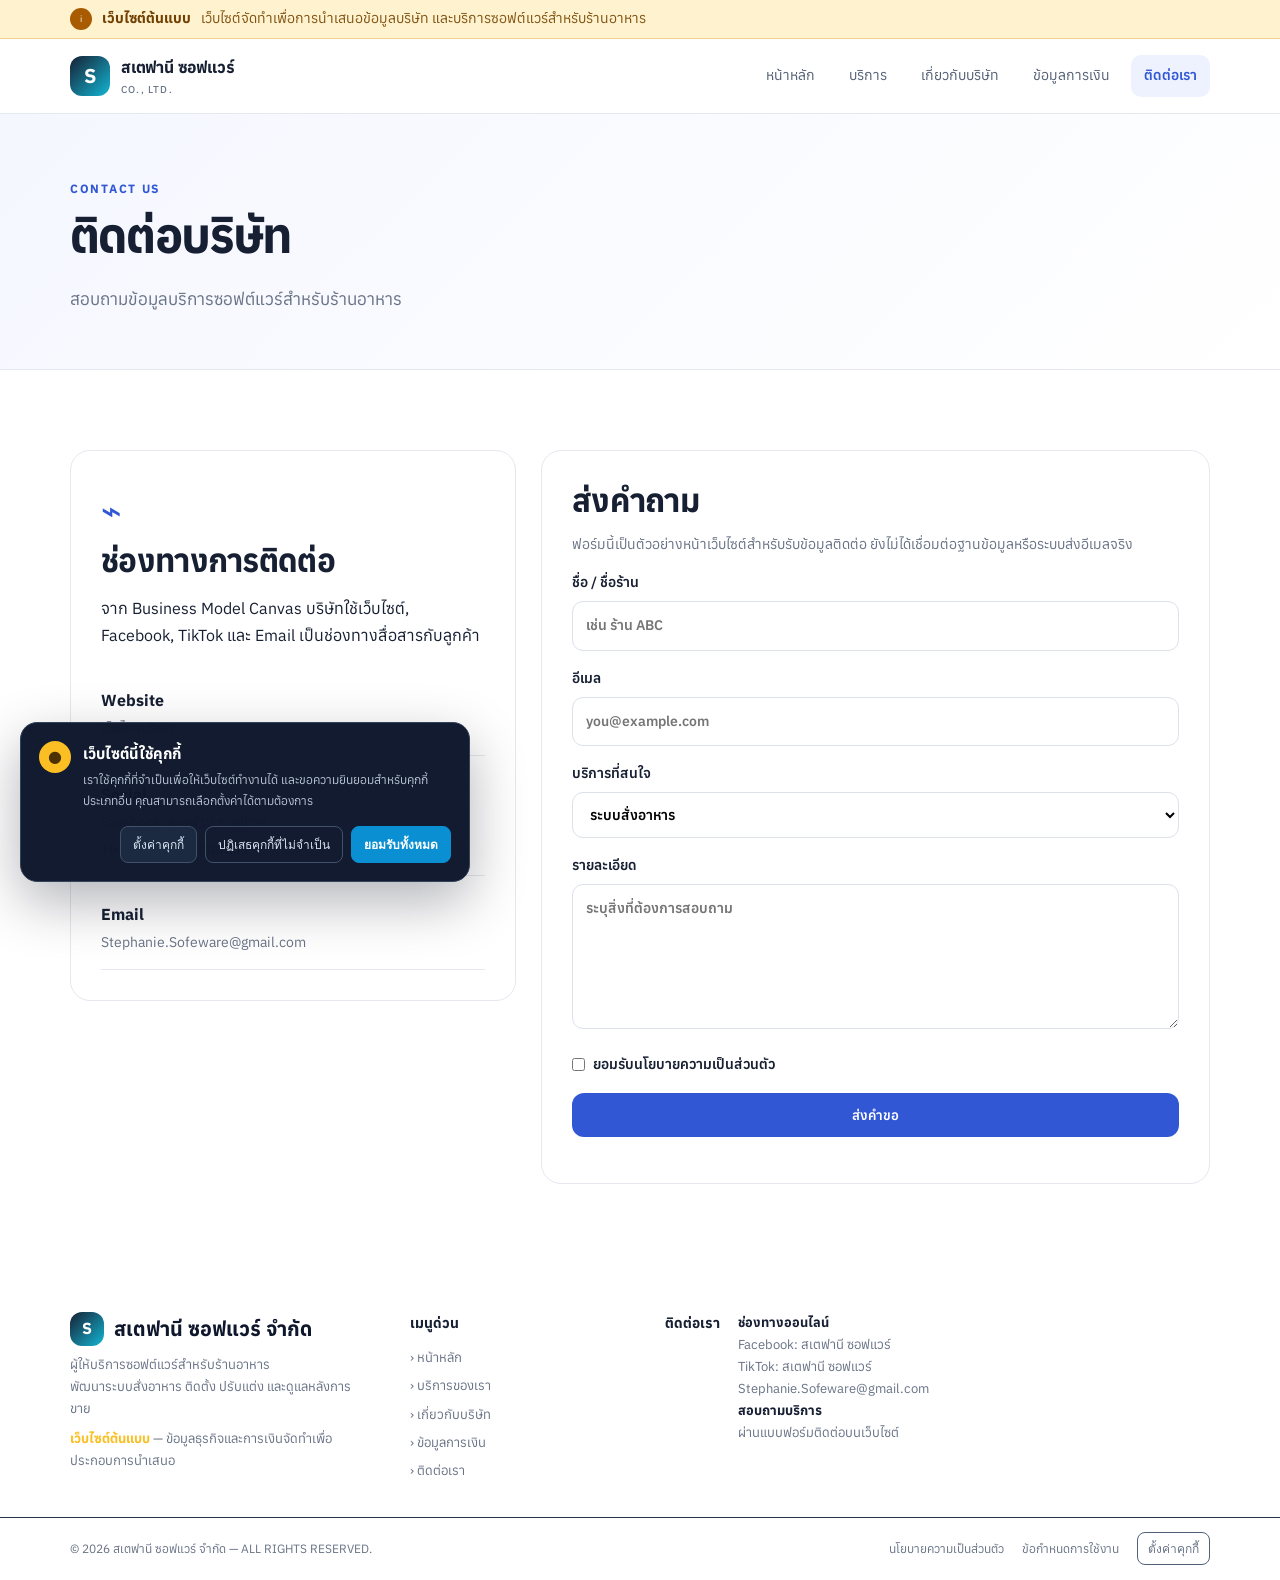
==== contact.html @ 3b90d1f8 "Add files via upload" ====
<!DOCTYPE html>

<html lang="th">

<head>
    <meta charset="utf-8" />
    <meta content="width=device-width,initial-scale=1" name="viewport" />
    <title>ติดต่อเรา | สเตฟานี ซอฟแวร์ จำกัด</title>
    <meta content="ติดต่อบริษัท สเตฟานี ซอฟแวร์ จำกัด เพื่อสอบถามบริการซอฟต์แวร์สำหรับร้านอาหาร" name="description" />
    <link href="styles.css" rel="stylesheet" />
</head>

<body>
    <div class="site-notice">
        <div class="container notice-inner"><span
                class="notice-icon">i</span><strong>เว็บไซต์ต้นแบบ</strong><span>เว็บไซต์จัดทำเพื่อการนำเสนอข้อมูลบริษัท
                และบริการซอฟต์แวร์สำหรับร้านอาหาร</span></div>
    </div>
    <header class="site-header">
        <div class="container nav-wrap">
            <a class="brand" href="index.html"><span class="brand-mark">S</span><span>สเตฟานี ซอฟแวร์ <small>CO.,
                        LTD.</small></span></a>
            <button aria-expanded="false" aria-label="เปิดเมนู" class="menu-toggle" type="button">☰</button>
            <nav aria-label="เมนูหลัก" class="nav">
                <a data-nav="index.html" href="index.html">หน้าหลัก</a>
                <a data-nav="services.html" href="services.html">บริการ</a>
                <a data-nav="about.html" href="about.html">เกี่ยวกับบริษัท</a>
                <a data-nav="finance.html" href="finance.html">ข้อมูลการเงิน</a>
                <a data-nav="contact.html" href="contact.html">ติดต่อเรา</a>
            </nav>
        </div>
    </header>
    <main>
        <section class="page-hero">
            <div class="container">
                <div class="eyebrow">CONTACT US</div>
                <h1>ติดต่อบริษัท</h1>
                <p>สอบถามข้อมูลบริการซอฟต์แวร์สำหรับร้านอาหาร</p>
            </div>
        </section>
        <section class="section">
            <div class="container contact-grid">
                <div>
                    <div class="contact-card"><span class="contact-icon">⌁</span>
                        <h2>ช่องทางการติดต่อ</h2>
                        <p>จาก Business Model Canvas บริษัทใช้เว็บไซต์, Facebook, TikTok และ Email
                            เป็นช่องทางสื่อสารกับลูกค้า</p>
                        <div class="contact-lines">
                            <div><b>Website</b><span>เว็บไซต์บริษัท</span></div>
                            <div><b>Social</b><span>Facebook: สเตฟานี ซอฟแวร์ <br>TikTok: สเตฟานี ซอฟแวร์</span></div>
                            <div><b>Email</b><span>Stephanie.Sofeware@gmail.com</span></div>
                        </div>
                    </div>
                </div>
                <div class="form-card">
                    <h2>ส่งคำถาม</h2>
                    <p class="muted">ฟอร์มนี้เป็นตัวอย่างหน้าเว็บไซต์สำหรับรับข้อมูลติดต่อ
                        ยังไม่ได้เชื่อมต่อฐานข้อมูลหรือระบบส่งอีเมลจริง</p>
                    <form id="contact-form"><label>ชื่อ / ชื่อร้าน<input name="name" placeholder="เช่น ร้าน ABC"
                                required="" /></label><label>อีเมล<input name="email" placeholder="you@example.com"
                                required="" type="email" /></label><label>บริการที่สนใจ<select name="service">
                                <option>ระบบสั่งอาหาร</option>
                                <option>ติดตั้งระบบ</option>
                                <option>ปรับแต่งระบบ</option>
                                <option>Support หลังการขาย</option>
                                <option>อื่น ๆ</option>
                            </select></label><label>รายละเอียด<textarea name="message"
                                placeholder="ระบุสิ่งที่ต้องการสอบถาม" required="" rows="5"></textarea></label><label
                            class="check"><input required="" type="checkbox" />
                            ยอมรับนโยบายความเป็นส่วนตัว</label><button class="btn btn-primary"
                            type="submit">ส่งคำขอ</button>
                        <div aria-live="polite" class="form-result" id="form-result"></div>
                    </form>
                </div>
            </div>
        </section>
    </main>
    <footer class="footer">
        <div class="footer-main">
            <div class="container footer-grid">
                <div>
                    <div class="footer-brand"><span class="brand-mark">S</span><span>สเตฟานี ซอฟแวร์ จำกัด</span></div>
                    <p>ผู้ให้บริการซอฟต์แวร์สำหรับร้านอาหาร<br />พัฒนาระบบสั่งอาหาร ติดตั้ง ปรับแต่ง และดูแลหลังการขาย
                    </p>
                    <p><strong class="footer-highlight">เว็บไซต์ต้นแบบ</strong> —
                        ข้อมูลธุรกิจและการเงินจัดทำเพื่อประกอบการนำเสนอ</p>
                </div>
                <div>
                    <h3>เมนูด่วน</h3>
                    <div class="footer-links"><a href="index.html">› หน้าหลัก</a><a href="services.html">›
                            บริการของเรา</a><a href="about.html">› เกี่ยวกับบริษัท</a><a href="finance.html">›
                            ข้อมูลการเงิน</a><a href="contact.html">› ติดต่อเรา</a></div>
                </div>
                <div>
                    <h3>ติดต่อเรา</h3>
                    <div class="contact-mini">
                        <div><strong>ช่องทางออนไลน์</strong></div>
                        <div>Facebook: สเตฟานี ซอฟแวร์ <br>TikTok: สเตฟานี ซอฟแวร์<br>Stephanie.Sofeware@gmail.com</div>
                        <div><strong>สอบถามบริการ</strong></div>
                        <div>ผ่านแบบฟอร์มติดต่อบนเว็บไซต์</div>
                    </div>
                </div>
            </div>
        </div>
        <div class="footer-bottom">
            <div class="container footer-bottom-inner">
                <div class="copyright">© 2026 สเตฟานี ซอฟแวร์ จำกัด — ALL RIGHTS RESERVED.</div>
                <div class="footer-policy"><a href="privacy.html">นโยบายความเป็นส่วนตัว</a><a
                        href="terms.html">ข้อกำหนดการใช้งาน</a><button class="cookie-settings-link"
                        data-cookie-settings="" type="button">ตั้งค่าคุกกี้</button></div>
            </div>
        </div>
    </footer>
    <div aria-label="การตั้งค่าคุกกี้" aria-live="polite" class="cookie-banner" id="cookie-banner" role="dialog">
        <div class="cookie-head">
            <div class="cookie-icon">●</div>
            <div>
                <h3>เว็บไซต์นี้ใช้คุกกี้</h3>
                <p>เราใช้คุกกี้ที่จำเป็นเพื่อให้เว็บไซต์ทำงานได้ และขอความยินยอมสำหรับคุกกี้ประเภทอื่น
                    คุณสามารถเลือกตั้งค่าได้ตามต้องการ</p>
            </div>
        </div>
        <div class="cookie-actions"><button class="manage" data-cookie-settings=""
                type="button">ตั้งค่าคุกกี้</button><button data-cookie-reject=""
                type="button">ปฏิเสธคุกกี้ที่ไม่จำเป็น</button><button class="accept-all" data-cookie-accept-all=""
                type="button">ยอมรับทั้งหมด</button></div>
    </div>
    <div aria-hidden="true" class="cookie-modal-backdrop" id="cookie-modal-backdrop">
        <div aria-labelledby="cookie-title" aria-modal="true" class="cookie-modal" role="dialog">
            <div class="cookie-modal-head">
                <div>
                    <h2 id="cookie-title">ตั้งค่าคุกกี้</h2>
                    <p>เลือกประเภทคุกกี้ที่คุณยินยอมให้เว็บไซต์ใช้ได้ คุณสามารถเปลี่ยนแปลงการตั้งค่าได้ทุกเมื่อจากปุ่ม
                        “ตั้งค่าคุกกี้” ในส่วนท้ายเว็บไซต์</p>
                </div><button aria-label="ปิด" class="cookie-close" data-cookie-close="" type="button">×</button>
            </div>
            <div class="cookie-row">
                <div><strong>คุกกี้ที่จำเป็น</strong><small>จำเป็นต่อการทำงานพื้นฐานของเว็บไซต์ เช่น
                        การจดจำการตั้งค่าคุกกี้ ไม่สามารถปิดได้</small></div><label class="toggle"><input checked=""
                        disabled="" id="cookie-necessary" type="checkbox" /><span class="slider"></span></label>
            </div>
            <div class="cookie-row">
                <div><strong>คุกกี้วิเคราะห์การใช้งาน</strong><small>ใช้เพื่อวิเคราะห์การเข้าชมและปรับปรุงประสบการณ์เว็บไซต์
                        เว็บไซต์ต้นแบบนี้ยังไม่ได้เชื่อมระบบวิเคราะห์จริง</small></div><label class="toggle"><input
                        id="cookie-analytics" type="checkbox" /><span class="slider"></span></label>
            </div>
            <div class="cookie-row">
                <div><strong>คุกกี้การตลาด</strong><small>ใช้เพื่อปรับเนื้อหาหรือการสื่อสารให้เหมาะสม
                        เว็บไซต์ต้นแบบนี้ยังไม่ได้เชื่อมระบบการตลาดจริง</small></div><label class="toggle"><input
                        id="cookie-marketing" type="checkbox" /><span class="slider"></span></label>
            </div>
            <div class="cookie-modal-actions"><button data-cookie-reject=""
                    type="button">ปฏิเสธคุกกี้ที่ไม่จำเป็น</button><button class="save" data-cookie-save=""
                    type="button">บันทึกการตั้งค่า</button><button class="accept-all" data-cookie-accept-all=""
                    type="button">ยอมรับทั้งหมด</button></div>
        </div>
    </div>
    <script src="script.js"></script>
</body>

</html>
---- styles.css ----
@import url('https://fonts.googleapis.com/css2?family=Anuphan:wght@300;400;500;600;700&display=swap');

:root {
    --ink: #172033;
    --muted: #687386;
    --primary: #3157d5;
    --primary2: #203fa8;
    --soft: #f4f6fb;
    --line: #e5e8ef;
    --card: #fff;
    --dark: #101827;
    --radius: 20px
}

* {
    box-sizing: border-box
}

html {
    scroll-behavior: smooth
}

body {
    margin: 0;
    font-family: Anuphan, system-ui, sans-serif;
    color: var(--ink);
    background: #fff;
    line-height: 1.7
}

a {
    text-decoration: none;
    color: inherit
}

.container {
    width: min(1140px, calc(100% - 40px));
    margin: auto
}

.site-header {
    position: sticky;
    top: 0;
    z-index: 20;
    background: rgba(255, 255, 255, .94);
    backdrop-filter: blur(12px);
    border-bottom: 1px solid var(--line)
}

.nav-wrap {
    height: 74px;
    display: flex;
    align-items: center;
    justify-content: space-between
}

.brand {
    display: flex;
    align-items: center;
    gap: 11px;
    font-weight: 700;
    letter-spacing: -.2px
}

.brand small {
    display: block;
    color: var(--muted);
    font-size: 10px;
    font-weight: 500;
    letter-spacing: 1.2px
}

.brand-mark {
    width: 40px;
    height: 40px;
    display: grid;
    place-items: center;
    background: linear-gradient(135deg, var(--ink), #13b6d4);
    color: white;
    border-radius: 12px;
    font-size: 20px
}

.nav {
    display: flex;
    gap: 8px;
    align-items: center
}

.nav a {
    padding: 9px 13px;
    border-radius: 10px;
    font-size: 14px;
    color: #536074
}

.nav a:hover,
.nav a.active {
    background: #eef2ff;
    color: var(--primary);
    font-weight: 600
}

.menu-toggle {
    display: none;
    border: 0;
    background: none;
    font-size: 26px
}

.hero {
    background: radial-gradient(circle at 80% 20%, #e6ecff, transparent 38%), linear-gradient(135deg, #f7f9ff, #fff);
    padding: 90px 0 80px
}

.hero-grid {
    display: grid;
    grid-template-columns: 1.05fr .95fr;
    gap: 70px;
    align-items: center
}

.eyebrow {
    font-size: 12px;
    letter-spacing: 1.7px;
    font-weight: 700;
    color: var(--primary);
    margin-bottom: 10px
}

.hero h1,
.page-hero h1 {
    font-size: clamp(38px, 5vw, 64px);
    line-height: 1.12;
    letter-spacing: -1.8px;
    margin: 0 0 22px
}

.hero h1 span {
    color: var(--primary)
}

.lead {
    font-size: 18px;
    color: var(--muted);
    max-width: 650px
}

.hero-actions {
    display: flex;
    gap: 12px;
    margin: 30px 0
}

.btn {
    display: inline-flex;
    align-items: center;
    justify-content: center;
    padding: 12px 19px;
    border-radius: 12px;
    font-weight: 600;
    border: 1px solid transparent;
    cursor: pointer;
    font-family: inherit
}

.btn-primary {
    background: var(--primary);
    color: #fff
}

.btn-primary:hover {
    background: var(--primary2)
}

.btn-ghost {
    border-color: #dce1eb;
    background: #fff
}

.btn-dark {
    background: var(--ink);
    color: #fff
}

.btn-light {
    background: #fff;
    color: var(--ink)
}

.trust-row {
    display: flex;
    flex-wrap: wrap;
    gap: 15px;
    color: #687386;
    font-size: 13px
}

.hero-card {
    background: #172033;
    border-radius: 24px;
    padding: 14px;
    box-shadow: 0 30px 70px rgba(31, 55, 120, .2);
    transform: rotate(1deg)
}

.window-top {
    display: flex;
    gap: 6px;
    padding: 6px
}

.window-top i {
    width: 8px;
    height: 8px;
    border-radius: 50%;
    background: #c9d0dd
}

.mock-screen {
    background: #f8faff;
    border-radius: 16px;
    padding: 22px
}

.mock-title {
    font-weight: 700;
    font-size: 18px;
    margin-bottom: 18px
}

.mock-order {
    background: #fff;
    border: 1px solid #e7eaf0;
    padding: 14px;
    border-radius: 12px;
    margin: 10px 0;
    display: grid;
    grid-template-columns: 1fr auto auto;
    gap: 16px;
    align-items: center
}

.mock-order b {
    font-size: 12px;
    color: #687386
}

.mock-order strong {
    color: var(--primary)
}

.mock-footer {
    font-size: 12px;
    color: #2f9b6a;
    margin-top: 15px
}

.section {
    padding: 80px 0
}

.section-soft {
    background: var(--soft)
}
.section-ink{
    color: #fff;
    background: var(--ink)
}

.section-heading {
    display: flex;
    align-items: end;
    justify-content: space-between;
    gap: 20px;
    margin-bottom: 30px
}

.section h2 {
    font-size: 32px;
    line-height: 1.2;
    margin: 0 0 12px;
    letter-spacing: -.7px
}

.text-link {
    font-weight: 600;
    color: var(--primary)
}

.cards {
    display: grid;
    gap: 18px
}

.cards.three {
    grid-template-columns: repeat(3, 1fr)
}

.card {
    background: var(--card);
    border: 1px solid var(--line);
    border-radius: var(--radius);
    padding: 28px;
    box-shadow: 0 8px 24px rgba(20, 31, 55, .04)
}

.icon {
    width: 50px;
    height: 50px;
    border-radius: 15px;
    display: grid;
    place-items: center;
    background: #edf1ff;
    color: var(--primary);
    font-weight: 700;
    margin-bottom: 18px
}

.card h3,
.card h2 {
    margin: 0 0 8px
}

.card p {
    color: var(--muted);
    margin: 0
}

.split {
    display: grid;
    grid-template-columns: .85fr 1.15fr;
    gap: 55px;
    align-items: center
}

.bmc-preview {
    background: #fff;
    border: 1px solid var(--line);
    border-radius: 20px;
    padding: 10px;
    overflow: hidden
}

.bmc-preview img {
    display: block;
    width: 100%;
    height: auto;
    border-radius: 14px
}

.stats {
    display: grid;
    gap: 18px
}

.stats.three {
    grid-template-columns: repeat(3, 1fr)
}

.stats.four {
    grid-template-columns: repeat(4, 1fr)
}

.stat {
    padding: 25px;
    border: 1px solid var(--line);
    border-radius: 18px;
    background: #fff
}

.stat span {
    display: block;
    color: var(--muted);
    font-size: 13px
}

.stat strong {
    display: block;
    font-size: 24px;
    margin-top: 6px
}

.stat small {
    color: var(--muted)
}

.source-note {
    color: #8993a4;
    font-size: 12px;
    margin-top: 16px
}

.cta {
    background: var(--ink);
    color: #fff;
    padding: 55px 0
}

.cta-inner {
    display: flex;
    align-items: center;
    justify-content: space-between;
    gap: 30px
}

.cta h2 {
    font-size: 34px;
    margin: 0 0 4px
}

.cta p {
    margin: 0;
    color: #aeb8ca
}

.footer {
    border-top: 1px solid var(--line);
    padding: 35px 0 25px;
    background: #fff
}

.footer-grid {
    display: flex;
    justify-content: space-between;
    gap: 30px
}

.footer p {
    color: var(--muted);
    margin: 4px 0
}

.footer-grid>div:last-child {
    display: flex;
    gap: 18px;
    color: var(--muted);
    font-size: 13px
}

.copyright {
    color: #687386;
    font-size: 12px
}

.page-hero {
    padding: 65px 0 55px;
    background: linear-gradient(135deg, #f5f7ff, #fff);
    border-bottom: 1px solid var(--line)
}

.page-hero h1 {
    font-size: 48px
}

.page-hero p {
    color: var(--muted);
    font-size: 17px;
    margin: 0
}

.service-card {
    min-height: 310px
}

.service-num {
    font-size: 13px;
    color: var(--primary);
    font-weight: 700;
    margin-bottom: 20px
}

.service-card ul {
    padding-left: 20px;
    color: var(--muted);
    font-size: 14px
}

.bmc-full {
    border: 1px solid var(--line);
    border-radius: 20px;
    padding: 12px;
    background: #fff;
    overflow: auto
}

.bmc-full img {
    width: 100%;
    min-width: 760px;
    display: block
}

.bmc-grid {
    display: grid;
    grid-template-columns: repeat(3, 1fr);
    gap: 16px
}

.bmc-grid>div {
    background: #fff;
    border: 1px solid var(--line);
    border-radius: 16px;
    padding: 22px
}

.bmc-grid h3 {
    margin: 0 0 8px;
    font-size: 16px
}

.bmc-grid p {
    margin: 0;
    color: var(--muted);
    font-size: 14px
}

.table-title {
    margin: 42px 0 15px !important;
    font-size: 23px !important
}

.table-wrap {
    overflow: auto;
    border: 1px solid var(--line);
    border-radius: 16px;
    background: #fff
}

table {
    width: 100%;
    border-collapse: collapse;
    min-width: 700px
}

th,
td {
    text-align: left;
    padding: 13px 16px;
    border-bottom: 1px solid var(--line);
    font-size: 14px
}

th {
    background: #f7f8fb;
    color: #536074;
    font-weight: 600
}

tr:last-child td {
    border-bottom: 0
}

.total td {
    font-weight: 700;
    background: #f8f9fc
}

.finance-total {
    display: flex;
    gap: 15px;
    align-items: center;
    flex-wrap: wrap;
    margin-top: 20px;
    padding: 20px;
    border-radius: 16px;
    background: #eef2ff;
    color: #1d327d
}

.finance-total span {
    font-weight: 700;
    margin-right: auto
}
.liabilito{
     background: #fff1f2;
}
.liability {
    background: #fff1f2;
    color: #8d2531
}

.contact-grid {
    display: grid;
    grid-template-columns: .8fr 1.2fr;
    gap: 25px
}

.contact-card,
.form-card {
    border: 1px solid var(--line);
    border-radius: 20px;
    padding: 30px;
    background: #fff
}

.contact-icon {
    font-size: 35px;
    color: var(--primary)
}

.contact-lines {
    margin-top: 25px;
    display: grid;
    gap: 12px
}

.contact-lines div {
    padding: 13px 0;
    border-bottom: 1px solid var(--line)
}

.contact-lines b {
    display: block
}

.contact-lines span,
.muted {
    color: var(--muted);
    font-size: 14px
}

.form-card form {
    display: grid;
    gap: 16px
}

.form-card label {
    font-weight: 600;
    font-size: 14px
}

.form-card input,
.form-card select,
.form-card textarea {
    width: 100%;
    margin-top: 6px;
    border: 1px solid #dce1ea;
    border-radius: 11px;
    padding: 12px 13px;
    font: inherit;
    outline: none;
    background: #fff
}

.form-card input:focus,
.form-card select:focus,
.form-card textarea:focus {
    border-color: var(--primary);
    box-shadow: 0 0 0 3px #e9edff
}

.check {
    display: flex !important;
    align-items: center;
    gap: 8px
}

.check input {
    width: auto !important;
    margin: 0 !important
}

.form-result {
    color: #24764f;
    font-size: 13px
}

.article {
    max-width: 800px
}

.article h2 {
    margin-top: 35px
}

.article p {
    color: var(--muted)
}

.narrow {
    max-width: 780px
}

.cookie-banner {
    position: fixed;
    left: 20px;
    right: 20px;
    bottom: 20px;
    z-index: 50;
    background: #fff;
    border: 1px solid var(--line);
    box-shadow: 0 15px 50px rgba(0, 0, 0, .14);
    border-radius: 16px;
    padding: 16px 18px;
    display: flex;
    align-items: center;
    gap: 20px
}

.cookie-banner>div {
    flex: 1
}

.cookie-banner p {
    margin: 2px 0 0;
    color: var(--muted);
    font-size: 12px
}

.cookie-banner strong {
    font-size: 14px
}

@media(max-width:850px) {
    .nav {
        display: none;
        position: absolute;
        left: 20px;
        right: 20px;
        top: 68px;
        background: #fff;
        border: 1px solid var(--line);
        border-radius: 14px;
        padding: 10px;
        box-shadow: 0 15px 40px rgba(0, 0, 0, .1);
        flex-direction: column;
        align-items: stretch
    }

    .nav.open {
        display: flex
    }

    .menu-toggle {
        display: block
    }

    .hero-grid,
    .split,
    .contact-grid {
        grid-template-columns: 1fr
    }

    .hero {
        padding-top: 55px
    }

    .cards.three,
    .stats.three,
    .stats.four,
    .bmc-grid {
        grid-template-columns: 1fr
    }

    .hero-card {
        order: -1
    }

    .section {
        padding: 60px 0
    }

    .section-heading {
        align-items: start;
        flex-direction: column
    }

    .cta-inner {
        align-items: flex-start;
        flex-direction: column
    }

    .footer-grid {
        flex-direction: column
    }

    .footer-grid>div:last-child {
        flex-wrap: wrap
    }

    .page-hero h1 {
        font-size: 40px
    }

    .cookie-banner {
        left: 10px;
        right: 10px;
        bottom: 10px;
        align-items: flex-start;
        flex-direction: column
    }

    .cookie-banner .btn {
        width: 100%
    }
}


/* Added from requested reference layout */
.site-notice {
    background: #fff2cf;
    color: #713f00;
    border-bottom: 1px solid #f0d28d;
    font-size: 14px
}

.notice-inner {
    min-height: 38px;
    display: flex;
    align-items: center;
    gap: 10px
}

.notice-icon {
    width: 22px;
    height: 22px;
    border-radius: 50%;
    background: #a85b00;
    color: #fff;
    display: grid;
    place-items: center;
    font-size: 9px;
    flex: 0 0 auto
}

.notice-inner strong {
    font-weight: 700
}

.notice-inner>span:last-child {
    color: #815514
}

.footer {
    background: #fff;
    color: #c4cfdf;
    border-top: 0;
    margin-top: 0;
    padding: 0
}
.footer-about{
    background: #172033;
    color: #c4cfdf;
    border-top: 0;
    margin-top: 0;
    padding: 0
}

.footer-main {
    padding: 48px 0 35px
}

.footer-grid {
    display: grid;
    grid-template-columns: 1.25fr .9fr 1.1fr 1fr;
    gap: 38px
}

.footer-brand {
    display: flex;
    align-items: center;
    gap: 10px;
    color: #0e172b;
    font-weight: 800;
    font-size: 20px
}
.footer-brand-AFC {
    display: flex;
    align-items: center;
    gap: 10px;
    color: #ffffff;
    font-weight: 800;
    font-size: 20px
}

.footer-brand .brand-mark {
    width: 34px;
    height: 34px;
    font-size: 16px;
    background: linear-gradient(135deg, var(--ink), #13b6d4);
    color: #fff
}

.footer p {
    margin: 8px 0;
    color: #687386;
    font-size: 13px
}

.footer h3 {
    color: #172033;
    font-size: 14px;
    margin: 0 0 12px
}
.footer-about h3 {
    color: #ffffff;
    font-size: 14px;
    margin: 0 0 12px
}
.footer-links {
    display: grid;
    gap: 6px
}
.footer-links-AFC {
    display: grid;
    gap: 6px
}
.footer-links-AFC a {
    color: #687386;
    font-size: 13px
}
.footer-links a {
    color: #687386;
    font-size: 13px
}

.footer-links a:hover {
    color: #000
}
.footer-links-AFC a:hover {
    color: #fff
}

.footer-highlight {
    color: #fbbf24
}

/* .contact-mini {
    display: grid;
    gap: 8px;
    font-size: 13px;
    color: #687386
} */

.contact-mini strong {
    color: #172033
}
.contact-mini-AFC strong {
    color: #ffffff
}

.map-card {
    border: 1px solid #34425a;
    background: #18253d;
    border-radius: 13px;
    padding: 18px;
    text-align: center;
    min-height: 120px;
    display: flex;
    flex-direction: column;
    justify-content: center
}

.map-icon {
    font-size: 30px;
    color: #ff5964;
    margin-bottom: 3px
}

.map-card strong {
    color: #fff;
    font-size: 13px
}

.map-card span {
    font-size: 12px;
    color: #aebbd0
}

.footer-bottom {
    border-top: 1px solid #26334b
}

.footer-bottom-inner {
    min-height: 62px;
    display: flex;
    align-items: center;
    justify-content: space-between;
    gap: 20px
}

.footer-policy {
    display: flex;
    gap: 18px;
    align-items: center;
    font-size: 12px
}

.footer-policy-AFC {
    display: flex;
    gap: 18px;
    align-items: center;
    font-size: 12px
}
.footer-policy a {
    color: #687386
}
.footer-policy-AFC a {
    color: #687386
}

.footer-policy a:hover {
    color: #000
}
.footer-policy-AFC a:hover {
    color: #FFF
}
.cookie-settings-link {
    border: 1px solid #52617a;
    background: transparent;
    color: #687386;
    border-radius: 8px;
    padding: 6px 10px;
    cursor: pointer;
    font-size: 12px
}

.cookie-settings-link:hover {
    background: #1a2943;
    color: #fff
}

.cookie-banner {
    position: fixed;
    right: 18px;
    bottom: 18px;
    z-index: 100;
    max-width: 450px;
    background: rgba(14, 23, 43, .98);
    color: #dce6f2;
    border: 1px solid #34425a;
    border-radius: 17px;
    padding: 18px;
    box-shadow: 0 20px 55px rgba(2, 8, 23, .30);
    display: none
}

.cookie-banner.show {
    display: block
}

.cookie-head {
    display: flex;
    gap: 12px
}

.cookie-icon {
    width: 32px;
    height: 32px;
    border-radius: 50%;
    background: #fbbf24;
    color: #4b3200;
    display: grid;
    place-items: center;
    flex: 0 0 auto
}

.cookie-banner h3 {
    margin: 0 0 4px;
    color: #fff;
    font-size: 15px
}

.cookie-banner p {
    font-size: 12px;
    color: #b9c6d7;
    margin: 0
}

.cookie-actions {
    display: flex;
    gap: 8px;
    justify-content: flex-end;
    flex-wrap: wrap;
    margin-top: 15px
}

.cookie-actions button {
    font-size: 12px;
    padding: 8px 12px;
    border-radius: 8px;
    border: 1px solid #41516a;
    background: transparent;
    color: #dbe6f4;
    cursor: pointer
}

.cookie-actions .accept-all {
    background: #0b8fd3;
    border-color: #0b8fd3;
    color: #fff;
    font-weight: 700
}

.cookie-actions .manage {
    background: #1b2941
}

.cookie-modal-backdrop {
    position: fixed;
    inset: 0;
    background: rgba(2, 8, 23, .58);
    z-index: 150;
    display: none;
    padding: 20px;
    align-items: center;
    justify-content: center
}

.cookie-modal-backdrop.show {
    display: flex
}

.cookie-modal {
    width: min(560px, 100%);
    max-height: 90vh;
    overflow: auto;
    background: #fff;
    border-radius: 18px;
    box-shadow: 0 30px 80px rgba(0, 0, 0, .25);
    padding: 26px
}

.cookie-modal-head {
    display: flex;
    justify-content: space-between;
    gap: 15px;
    align-items: flex-start
}

.cookie-modal h2 {
    margin: 0;
    color: #172033;
    font-size: 25px
}

.cookie-modal>p,
.cookie-modal-head p {
    color: #64748b;
    font-size: 14px
}

.cookie-close {
    border: 0;
    background: #f1f5f9;
    width: 34px;
    height: 34px;
    border-radius: 50%;
    font-size: 22px;
    line-height: 1;
    cursor: pointer
}

.cookie-row {
    display: flex;
    justify-content: space-between;
    align-items: center;
    gap: 18px;
    padding: 15px 0;
    border-top: 1px solid #e6ebf1
}

.cookie-row strong {
    display: block
}

.cookie-row small {
    display: block;
    color: #718096;
    font-size: 12px
}

.toggle {
    position: relative;
    width: 48px;
    height: 26px;
    flex: 0 0 auto
}

.toggle input {
    opacity: 0;
    width: 0;
    height: 0
}

.slider {
    position: absolute;
    inset: 0;
    background: #cbd5e1;
    border-radius: 30px;
    cursor: pointer
}

.slider:before {
    content: '';
    position: absolute;
    width: 20px;
    height: 20px;
    left: 3px;
    top: 3px;
    background: #fff;
    border-radius: 50%;
    transition: .2s;
    box-shadow: 0 1px 4px rgba(0, 0, 0, .18)
}

.toggle input:checked+.slider {
    background: #0b8fd3
}

.toggle input:checked+.slider:before {
    transform: translateX(22px)
}

.toggle input:disabled+.slider {
    background: #94a3b8;
    cursor: not-allowed
}

.cookie-modal-actions {
    display: flex;
    justify-content: flex-end;
    gap: 9px;
    flex-wrap: wrap;
    margin-top: 20px
}

.cookie-modal-actions button {
    padding: 10px 15px;
    border-radius: 10px;
    border: 1px solid #cbd5e1;
    background: #fff;
    cursor: pointer;
    font-weight: 700
}

.cookie-modal-actions .save,
.cookie-modal-actions .accept-all {
    background: #0b8fd3;
    border-color: #0b8fd3;
    color: #fff
}
.cookie-row,
.cookie-modal-actions {
    padding-left: max(20px, calc((100vw - 1140px) / 2));
    padding-right: max(20px, calc((100vw - 1140px) / 2));
}

@media(max-width:980px) {
    .footer-grid {
        grid-template-columns: repeat(2, 1fr)
    }
}

@media(max-width:850px) {
    .notice-inner {
        padding: 7px 0;
        align-items: flex-start
    }

    .notice-inner>span:last-child {
        display: block
    }

    .footer-grid {
        display: grid;
        grid-template-columns: 1fr;
        gap: 25px
    }

    .footer-bottom-inner {
        align-items: flex-start;
        flex-direction: column;
        padding: 15px 0
    }

    .footer-policy {
        flex-wrap: wrap
    }

    .cookie-banner {
        left: 12px;
        right: 12px;
        bottom: 12px;
        max-width: none
    }

    .cookie-actions {
        justify-content: stretch
    }

    .cookie-actions button {
        flex: 1
    }

    .cookie-modal {
        padding: 20px
    }

    .cookie-row {
        align-items: flex-start
    }
}
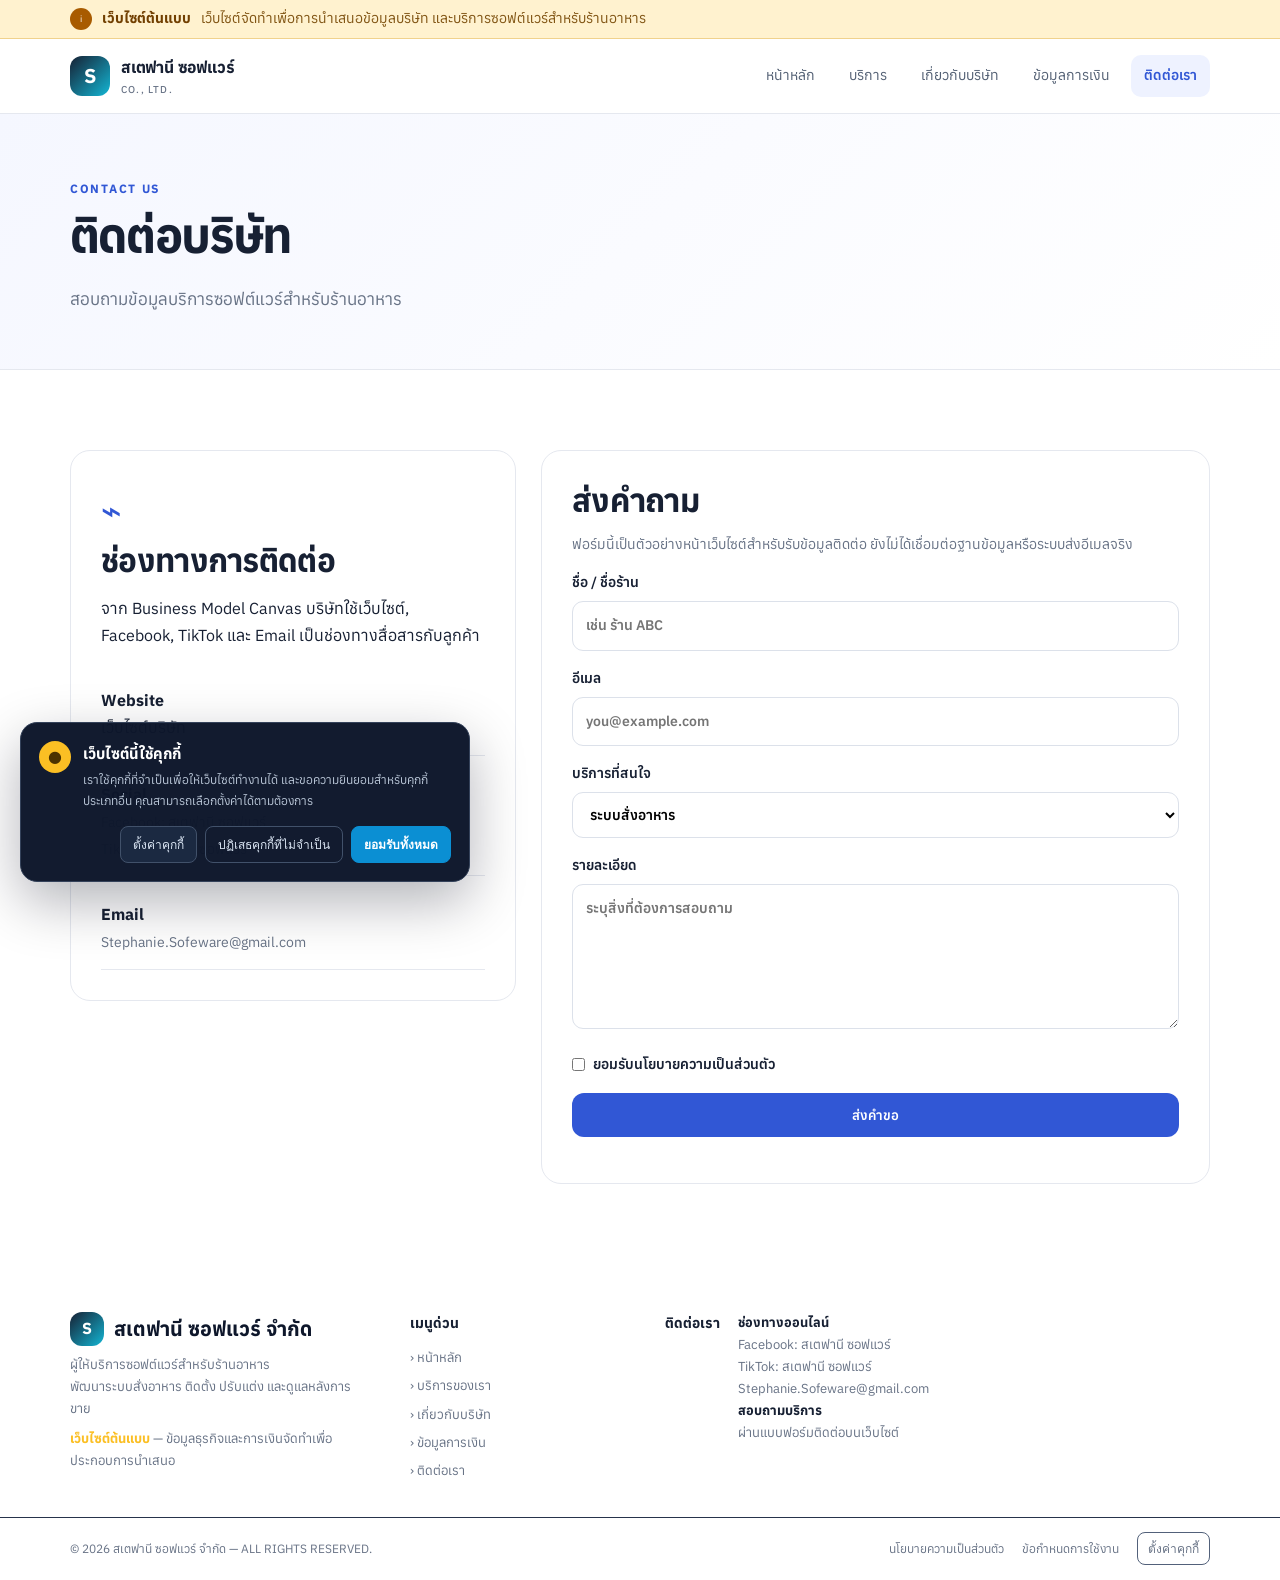
==== commit c895d9ea: "Update contact.html" ====
--- a/contact.html
+++ b/contact.html
@@ -46,7 +46,7 @@
                         <p>จาก Business Model Canvas บริษัทใช้เว็บไซต์, Facebook, TikTok และ Email
                             เป็นช่องทางสื่อสารกับลูกค้า</p>
                         <div class="contact-lines">
-                            <div><b>Website</b><span>เว็บไซต์บริษัท</span></div>
+                            <div><b>Website</b><a href="https://tygerimpact.github.io/StefanieSoftware/">เว็บไซต์บริษัท</a></div>
                             <div><b>Social</b><span>Facebook: สเตฟานี ซอฟแวร์ <br>TikTok: สเตฟานี ซอฟแวร์</span></div>
                             <div><b>Email</b><span>Stephanie.Sofeware@gmail.com</span></div>
                         </div>
@@ -158,4 +158,4 @@
     <script src="script.js"></script>
 </body>
 
-</html>+</html>
